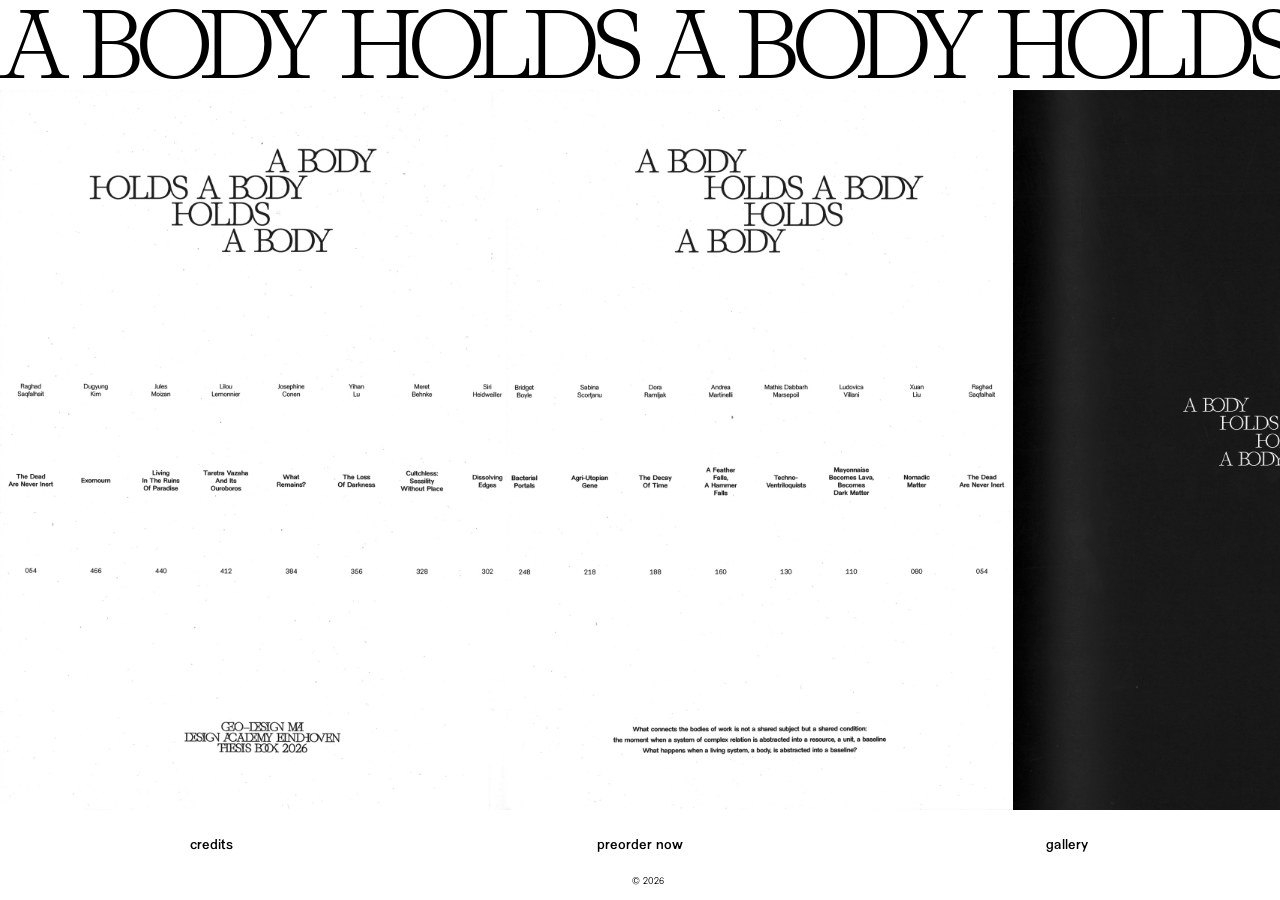
==== index.html @ d2aa3e2b "19072026-commit" ====
<!DOCTYPE html>
<html lang = 'en'>
<head>
<meta charset="UTF-8">
<title>A Body Holds A Body Holds A Body</title>
<link rel = 'stylesheet' type = 'text/css' href = 'style.css'>
</head>
<body>
    <div class="scrolling-bar" id="scrolling-bar">
        <div class="scrolling-track" id="scrolling-track"></div>
    </div>

    <div class = 'carousel' id = 'carousel'>
        <div class = 'carousel-item' id = 'image'><img src = 'media/cover-back.jpg'></div>
        <div class = 'carousel-item' id = 'image'><img src = 'media/cover-front.jpg'></div>
        <div class = 'carousel-item' id = 'image'><img src = 'media/page-2.jpg'></div>
        <div class = 'carousel-item' id = 'image'><img src = 'media/page-3.jpg'></div>
        <div class = 'carousel-item' id = 'image'><img src = 'media/page-4.jpg'></div>
        <div class = 'carousel-item' id = 'image'><img src = 'media/page-5.jpg'></div>
        <div class = 'carousel-item' id = 'image'><img src = 'media/page-6.jpg'></div>
        <div class = 'carousel-item' id = 'image'><img src = 'media/page-9.jpg'></div>
        <div class = 'carousel-item' id = 'image'><img src = 'media/page-10.jpg'></div>
        <div class = 'carousel-item' id = 'image'><img src = 'media/page-11.jpg'></div>
        <div class = 'carousel-item' id = 'image'><img src = 'media/page-12.jpg'></div>
        <div class = 'carousel-item' id = 'image'><img src = 'media/page-13.jpg'></div>
        <div class = 'carousel-item' id = 'image'><img src = 'media/page-14.jpg'></div>
    </div>

    <div class = 'credits'>
        <a href = ''>credits</a>
    </div>
    <div class = 'preorder'>
        <a href = ''>preorder now</a>
    </div>
    <div class = 'gallery'>
        <a href = ''>gallery</a>
    </div>


    <div class = 'footer'>
        © 2026
    </div>

    <script src = 'script.js'></script>
</body>
</html>
---- style.css ----
html, body {
    overflow: hidden;
}

a {
    color: black;
    text-decoration: none;
}

a:hover {
    color: white;
    background-color: black;
}

@font-face {
    font-family: 'Solae';
    src: url('media/fonts/solae.woff') format('woff2'), url('media/fonts/solae.otf') format('opentype');
    font-weight: 400;
    font-style: normal;
    font-display: swap;
}
@font-face {
    font-family: 'NewEdge666Light';
    src: url('media/fonts/NewEdge666-LightRounded.otf') format('opentype');
    font-weight: 400;
    font-style: normal;
    font-display: swap;
}
@font-face {
    font-family: 'NewEdge666';
    src: url('media/fonts/NewEdge666-RegularRounded.otf') format('opentype');
    font-weight: 400;
    font-style: normal;
    font-display: swap;
}

.carousel {
    position: fixed;
    top: 10vh;
    left: 0vw;

    display: flex;
    height: 80vh;
    width: 100vw;
    overflow-x: scroll;
    overflow-y: hidden;

    scrollbar-width: none;
    -ms-overflow-style: none;
}
.carousel::-webkit-scrollbar {
    display: none;
}

.carousel-item {
    height: 100vh;
    flex-shrink: 0;
}

#image img {
    height: 80vh;
    width: auto;
    display: block;
    object-fit: cover;
}





.scrolling-bar {
    position: fixed;
    top: 1vh;
    left: 0vw;

    width: 100vw;
    height: 10vh;
}

.scrolling-track {
    white-space: nowrap;
}

.scrolling-track span {    
    color: black;

    font-size: 10vh;
    font-family: 'Solae', serif;
    letter-spacing: -0.5vw;

    text-transform: uppercase;
}





.credits {
    display: block;
    width: 33vw;
    height: 8vh;

    position: fixed;
    text-align: center;
    align-content: center;
    top: 90vh;
    left: 0vw;

    font-size: 1.5vh;
    font-family: 'NewEdge666', sans-serif;
}

.preorder {
    display: block;
    width: 33.333vw;
    height: 8vh;

    position: fixed;
    text-align: center;
    align-content: center;
    top: 90vh;
    left: 33.333vw;

    font-size: 1.5vh;
    font-family: 'NewEdge666', sans-serif;
}

.gallery {
    display: block;
    width: 33.333vw;
    height: 8vh;

    position: fixed;
    text-align: center;
    align-content: center;
    top: 90vh;
    left: 66.666vw;

    font-size: 1.5vh;
    font-family: 'NewEdge666', sans-serif;
}

.footer {
    display: block;
    width: 100vw;
    height: 2vh;

    position: fixed;
    text-align: center;
    align-content: center;
    bottom: 1vh;

    font-size: 1vh;
    font-family: 'NewEdge666Light', sans-serif;
}
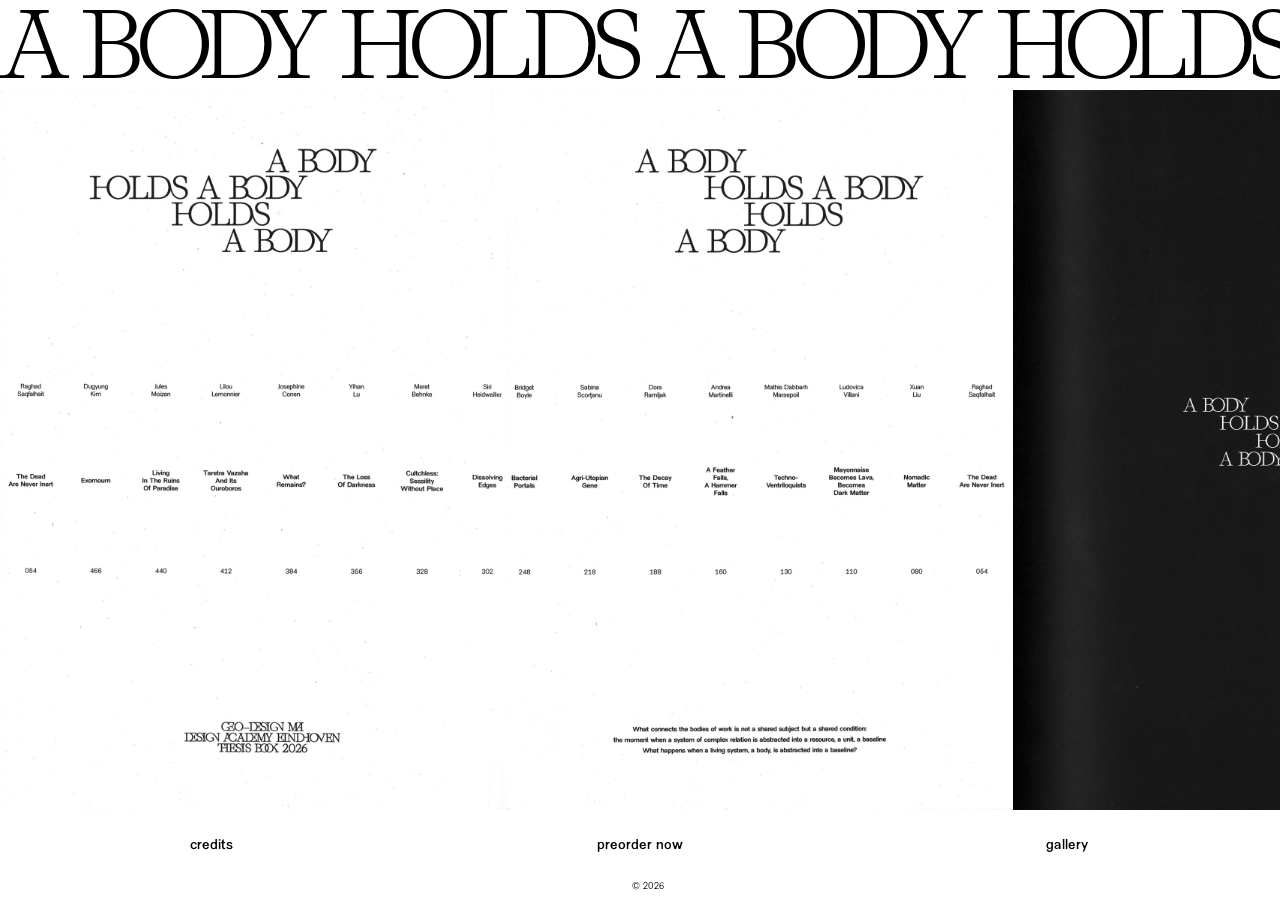
==== commit c4b57592: "20072026-commit-2" ====
--- a/index.html
+++ b/index.html
@@ -3,11 +3,13 @@
 <head>
 <meta charset="UTF-8">
 <title>A Body Holds A Body Holds A Body</title>
+<link rel="icon" href="media/thumbnail.jpg">
+
 <link rel = 'stylesheet' type = 'text/css' href = 'style.css'>
 </head>
 <body>
-    <div class="scrolling-bar" id="scrolling-bar">
-        <div class="scrolling-track" id="scrolling-track"></div>
+    <div class = 'scrolling-bar' id = 'scrolling-bar'>
+        <div class = 'scrolling-track' id = 'scrolling-track'></div>
     </div>
 
     <div class = 'carousel' id = 'carousel'>
@@ -26,14 +28,14 @@
         <div class = 'carousel-item' id = 'image'><img src = 'media/page-14.jpg'></div>
     </div>
 
-    <div class = 'credits'>
-        <a href = ''>credits</a>
+    <div class = 'link1'>
+        <a href = 'credits.html'>credits</a>
     </div>
-    <div class = 'preorder'>
-        <a href = ''>preorder now</a>
+    <div class = 'link2'>
+        <a href = 'preorder.html'>preorder now</a>
     </div>
-    <div class = 'gallery'>
-        <a href = ''>gallery</a>
+    <div class = 'link3'>
+        <a href = 'gallery.html'>gallery</a>
     </div>
 
 
@@ -41,6 +43,6 @@
         © 2026
     </div>
 
-    <script src = 'script.js'></script>
+    <script src = 'indexScript.js'></script>
 </body>
 </html>
--- a/style.css
+++ b/style.css
@@ -20,6 +20,13 @@
     font-display: swap;
 }
 @font-face {
+    font-family: 'NewEdge666';
+    src: url('media/fonts/NewEdge666-RegularRounded.otf') format('opentype');
+    font-weight: 400;
+    font-style: normal;
+    font-display: swap;
+}
+@font-face {
     font-family: 'NewEdge666Light';
     src: url('media/fonts/NewEdge666-LightRounded.otf') format('opentype');
     font-weight: 400;
@@ -27,13 +34,37 @@
     font-display: swap;
 }
 @font-face {
-    font-family: 'NewEdge666';
-    src: url('media/fonts/NewEdge666-RegularRounded.otf') format('opentype');
+    font-family: 'NewEdge666LightItalic';
+    src: url('media/fonts/NewEdge666-LightRoundedSlanted.otf') format('opentype');
     font-weight: 400;
     font-style: normal;
     font-display: swap;
 }
 
+#title {
+    font-size: 3vh;
+    font-family: 'Solae', serif;
+}
+
+#regular {
+    font-size: 1.5vh;
+    font-family: 'NewEdge666', sans-serif;
+}
+
+#light {
+    font-size: 1.5vh;
+    font-family: 'NewEdge666Light', sans-serif;
+}
+
+#lightItalic {
+    font-size: 1.5vh;
+    font-family: 'NewEdge666LightItalic', sans-serif;
+}
+
+
+
+
+
 .carousel {
     position: fixed;
     top: 10vh;
@@ -95,7 +126,128 @@
 
 
 
-.credits {
+.creditsList {
+    display: block;
+    height: 80vh;
+    width: 100vw;
+    overflow-x: hidden;
+    overflow-y: scroll;
+
+    position: fixed;
+    top: 10vh;
+    left: 0vw;
+}
+
+.indent0 {
+    text-indent: 0vw;
+}
+
+.indent1 {
+    text-indent: 10vw;
+}
+
+.indent2 {
+    text-indent: 20vw;
+}
+
+.indent3 {
+    text-indent: 30vw;
+}
+
+.indent4 {
+    text-indent: 40vw;
+}
+
+.indent5 {
+    text-indent: 50vw;
+}
+
+.indent6 {
+    text-indent: 60vw;
+}
+
+.indent7 {
+    text-indent: 70vw;
+}
+
+.indent8 {
+    text-indent: 80vw;
+}
+
+
+
+
+
+.bookPreview {
+    display: block;
+    width: 50vw;
+    height: 80vh;
+
+    position: fixed;
+    top: 10vh;
+    align-content: center;
+}
+
+.bookInfosArea {
+    display: block;
+    width: 40vw;
+    height: 80vh;
+
+    position: fixed;
+    top: 10vh;
+    left: 50vw;
+    align-content: center;
+}
+
+.shopRow{
+    display: flex;
+    align-items: center;
+    gap: 1vw;
+    margin-top: 1vh;
+}
+
+.price {    
+    border: solid black 0.1vw;
+    background-color: black;
+    color: white;
+
+    padding-left: 0.25vw;
+    padding-right: 0.25vw;
+}
+
+.preorderButton {
+    border: solid black 0.1vw;
+    background-color: white;
+    color: black;
+
+    padding-left: 0.25vw;
+    padding-right: 0.25vw;
+}
+
+.bookInfos {
+    text-indent: 2vw;
+}
+
+
+
+
+
+.gallery {
+    display: block;
+    width: 100vw;
+    height: 80vh;
+
+    position: fixed;
+    top: 10vh;
+    text-align: center;
+    align-content: center;
+}
+
+
+
+
+
+.link1 {
     display: block;
     width: 33vw;
     height: 8vh;
@@ -110,7 +262,7 @@
     font-family: 'NewEdge666', sans-serif;
 }
 
-.preorder {
+.link2 {
     display: block;
     width: 33.333vw;
     height: 8vh;
@@ -125,7 +277,7 @@
     font-family: 'NewEdge666', sans-serif;
 }
 
-.gallery {
+.link3 {
     display: block;
     width: 33.333vw;
     height: 8vh;
@@ -143,13 +295,40 @@
 .footer {
     display: block;
     width: 100vw;
-    height: 2vh;
-
-    position: fixed;
-    text-align: center;
-    align-content: center;
-    bottom: 1vh;
+    height: 3vh;
+
+    position: fixed;
+    text-align: center;
+    align-content: center;
+    top: 97vh;
 
     font-size: 1vh;
     font-family: 'NewEdge666Light', sans-serif;
+}
+
+
+
+
+
+
+
+
+
+
+@media (max-width: 1000px) {
+        .bookPreview {
+        width: 100vw;
+        height: 80vh;
+
+        top: 10vh;
+    }
+
+    .bookInfosArea {
+        display: block;
+        width: 90vw;
+        height: 80vh;
+
+        top: 10vh;
+        left: 5vw;
+    }
 }
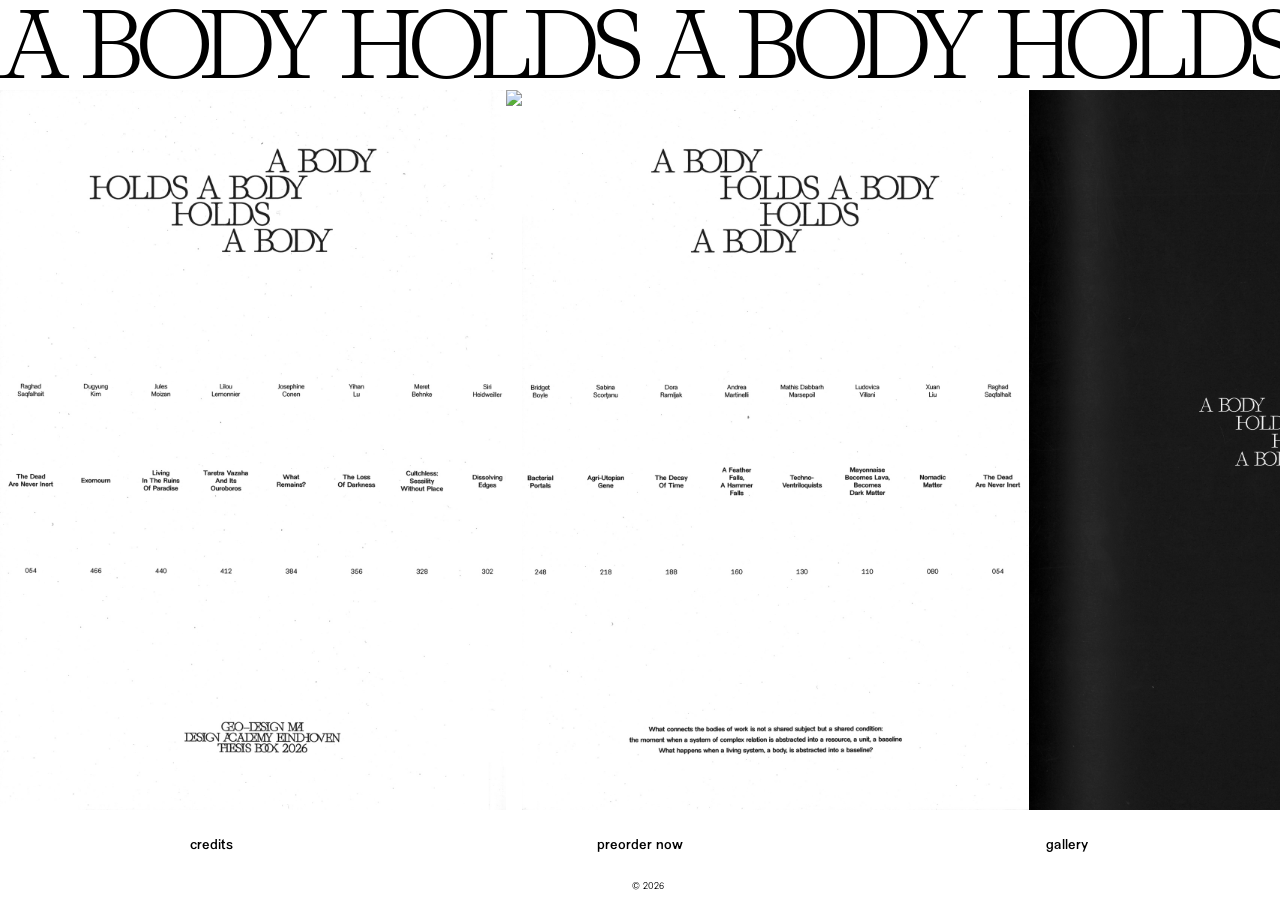
==== commit aece2371: "21072026-commit" ====
--- a/index.html
+++ b/index.html
@@ -14,18 +14,23 @@
 
     <div class = 'carousel' id = 'carousel'>
         <div class = 'carousel-item' id = 'image'><img src = 'media/cover-back.jpg'></div>
+        <div class = 'carousel-item' id = 'image'><img src = 'media/cover-spine.jpg'></div>
         <div class = 'carousel-item' id = 'image'><img src = 'media/cover-front.jpg'></div>
         <div class = 'carousel-item' id = 'image'><img src = 'media/page-2.jpg'></div>
         <div class = 'carousel-item' id = 'image'><img src = 'media/page-3.jpg'></div>
         <div class = 'carousel-item' id = 'image'><img src = 'media/page-4.jpg'></div>
         <div class = 'carousel-item' id = 'image'><img src = 'media/page-5.jpg'></div>
         <div class = 'carousel-item' id = 'image'><img src = 'media/page-6.jpg'></div>
+        <div class = 'carousel-item' id = 'image'><img src = 'media/page-7.jpg'></div>
+        <div class = 'carousel-item' id = 'image'><img src = 'media/page-8.jpg'></div>
         <div class = 'carousel-item' id = 'image'><img src = 'media/page-9.jpg'></div>
         <div class = 'carousel-item' id = 'image'><img src = 'media/page-10.jpg'></div>
         <div class = 'carousel-item' id = 'image'><img src = 'media/page-11.jpg'></div>
         <div class = 'carousel-item' id = 'image'><img src = 'media/page-12.jpg'></div>
         <div class = 'carousel-item' id = 'image'><img src = 'media/page-13.jpg'></div>
         <div class = 'carousel-item' id = 'image'><img src = 'media/page-14.jpg'></div>
+        <div class = 'carousel-item' id = 'image'><img src = 'media/page-15.jpg'></div>
+        <div class = 'carousel-item' id = 'image'><img src = 'media/page-16.jpg'></div>
     </div>
 
     <div class = 'link1'>
--- a/style.css
+++ b/style.css
@@ -186,6 +186,7 @@
     position: fixed;
     top: 10vh;
     align-content: center;
+    object-fit: cover;
 }
 
 .bookInfosArea {
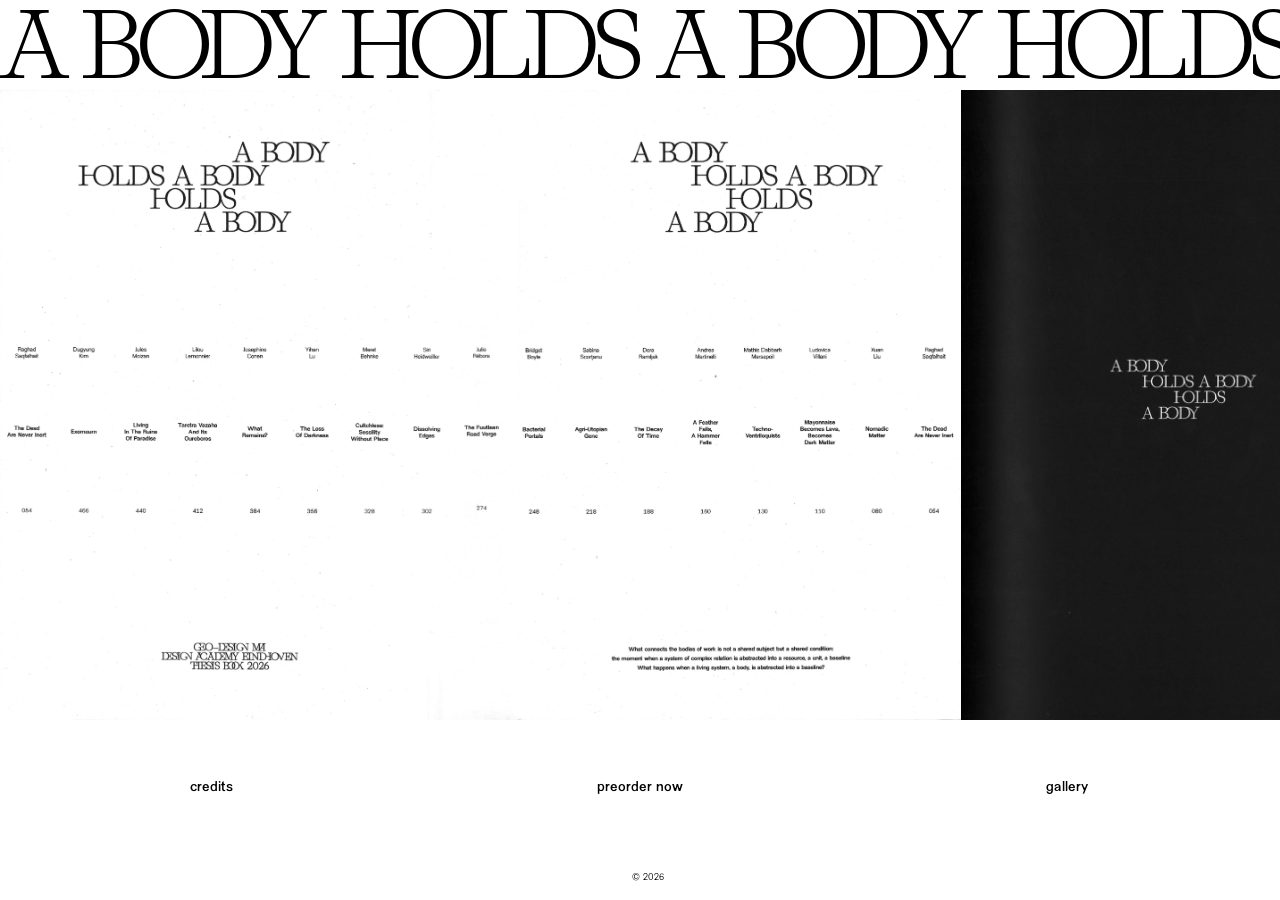
==== commit e29d9c84: "30082026-commit3" ====
--- a/index.html
+++ b/index.html
@@ -1,7 +1,7 @@
 <!DOCTYPE html>
 <html lang = 'en'>
 <head>
-<meta charset="UTF-8">
+<meta name="viewport" content="width=device-width, initial-scale=1.0" charset="UTF-8">
 <title>A Body Holds A Body Holds A Body</title>
 <link rel="icon" href="media/thumbnail.jpg">
 
--- a/style.css
+++ b/style.css
@@ -71,7 +71,7 @@
     left: 0vw;
 
     display: flex;
-    height: 80vh;
+    height: 78vh;
     width: 100vw;
     overflow-x: scroll;
     overflow-y: hidden;
@@ -92,7 +92,7 @@
     height: 80vh;
     width: auto;
     display: block;
-    object-fit: cover;
+    object-fit: contain;
 }
 
 
@@ -242,6 +242,8 @@
     top: 10vh;
     text-align: center;
     align-content: center;
+
+    overflow-y: scroll;
 }
 
 
@@ -251,12 +253,12 @@
 .link1 {
     display: block;
     width: 33vw;
-    height: 8vh;
-
-    position: fixed;
-    text-align: center;
-    align-content: center;
-    top: 90vh;
+    height: 7vh;
+
+    position: fixed;
+    text-align: center;
+    align-content: center;
+    top: 88vh;
     left: 0vw;
 
     font-size: 1.5vh;
@@ -266,12 +268,12 @@
 .link2 {
     display: block;
     width: 33.333vw;
-    height: 8vh;
-
-    position: fixed;
-    text-align: center;
-    align-content: center;
-    top: 90vh;
+    height: 7vh;
+
+    position: fixed;
+    text-align: center;
+    align-content: center;
+    top: 88vh;
     left: 33.333vw;
 
     font-size: 1.5vh;
@@ -281,12 +283,12 @@
 .link3 {
     display: block;
     width: 33.333vw;
-    height: 8vh;
-
-    position: fixed;
-    text-align: center;
-    align-content: center;
-    top: 90vh;
+    height: 7vh;
+
+    position: fixed;
+    text-align: center;
+    align-content: center;
+    top: 88vh;
     left: 66.666vw;
 
     font-size: 1.5vh;
@@ -296,32 +298,70 @@
 .footer {
     display: block;
     width: 100vw;
-    height: 3vh;
-
-    position: fixed;
-    text-align: center;
-    align-content: center;
-    top: 97vh;
+    height: 4vh;
+
+    position: fixed;
+    text-align: center;
+    align-content: center;
+    top: 95vh;
 
     font-size: 1vh;
     font-family: 'NewEdge666Light', sans-serif;
 }
 
-
-
-
-
-
-
-
-
-
-@media (max-width: 1000px) {
-        .bookPreview {
+.bookImage {
+    width: 100vw;
+    height: auto;
+    object-fit: cover;
+    left: 0vw;
+
+    padding-top: 1vh;
+    padding-bottom: 1vh;
+}
+
+
+
+
+
+
+
+
+
+
+@media (max-width: 1250px) or (max-height: 1000px) {
+    .carousel {
+        height: 70vh;
+    }
+
+    #image img {
+        height: 70vh;
+    }
+
+    .bookPreview {
         width: 100vw;
         height: 80vh;
 
         top: 10vh;
+    }
+
+    .link1 {
+        height: 15vh;
+        top: 80vh;
+    }
+
+    .link2 {
+        height: 15vh;
+        top: 80vh;
+    }
+
+    .link3 {
+        height: 15vh;
+        top: 80vh;
+    }
+
+    .footer {
+        height: 5vh;
+        top: 95vh;
     }
 
     .bookInfosArea {
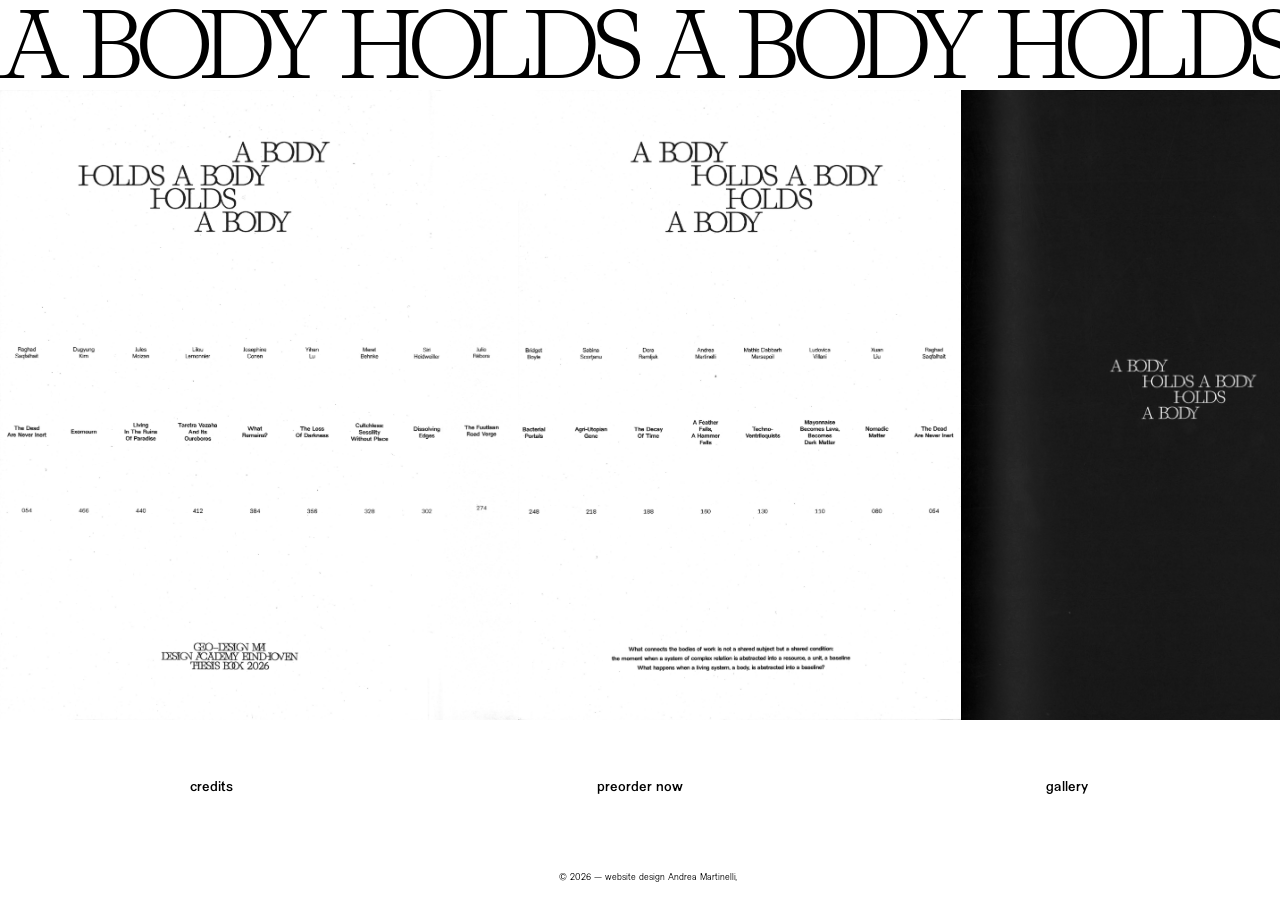
==== commit c078e82c: "03092026-commit" ====
--- a/index.html
+++ b/index.html
@@ -45,7 +45,7 @@
 
 
     <div class = 'footer'>
-        © 2026
+        © 2026 — website design <a href = 'https://caroljpeg.github.io/Andrea_Martinelli/index.html'>Andrea Martinelli,</a>
     </div>
 
     <script src = 'indexScript.js'></script>
